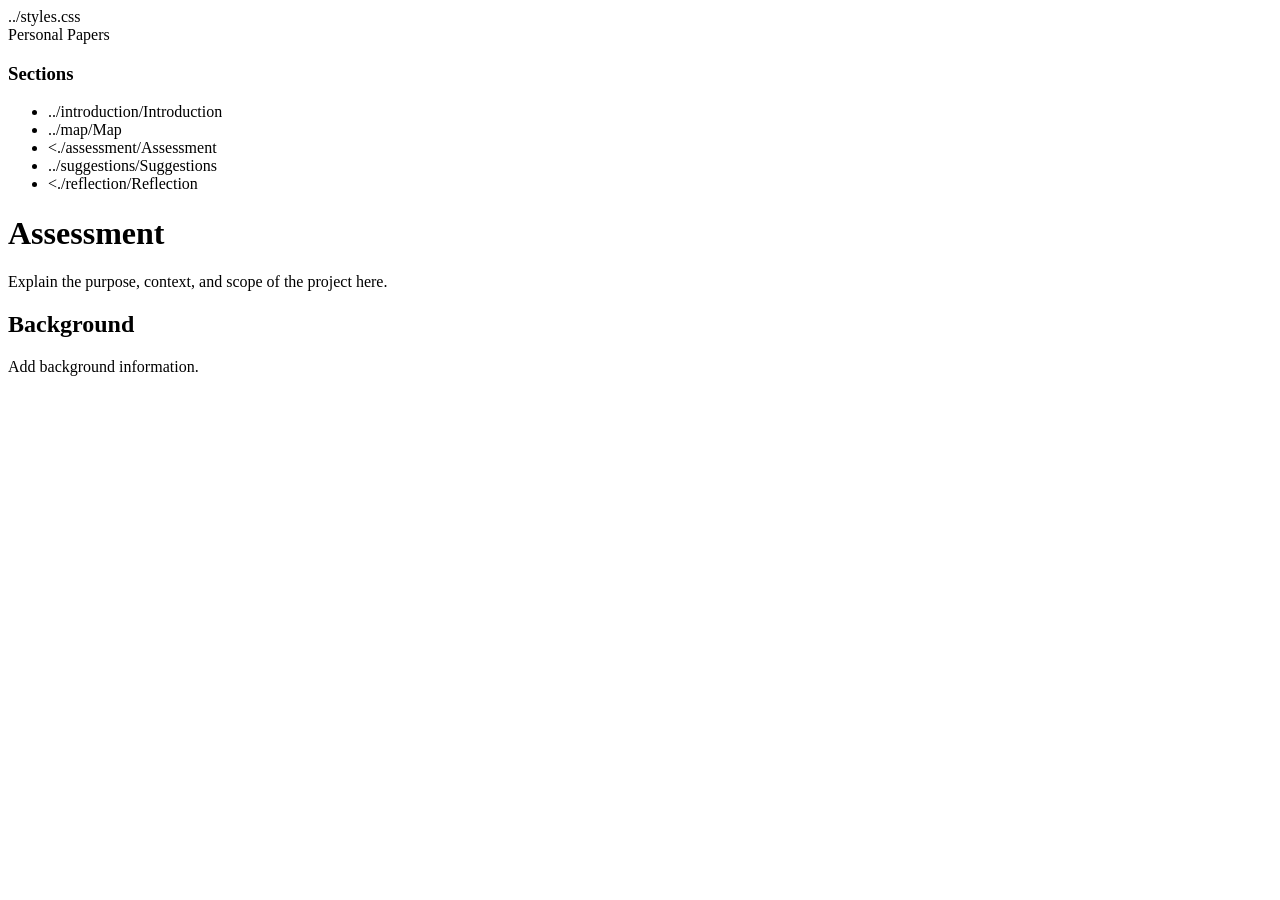
==== assessment/index.html @ 787d4269 "fix html" ====
<!DOCTYPE html>
<html lang="en">
<head>
    <meta charset="UTF-8">
    <meta name="viewport" content="width=device-width, initial-scale=1.0">
    <title>Assessment</title>
    ../styles.css
</head>
<body>

<header>
    <div class="logo">Personal Papers</div>
</header>

<div class="layout">

    <aside class="sidebar">
        <h3>Sections</h3>

        <ul>
            <li>../introduction/Introduction</a></li>
            <li>../map/Map</a></li>
            <li><./assessment/Assessment</a></li>
            <li>../suggestions/Suggestions</a></li>
            <li><./reflection/Reflection</a></li>
        </ul>
    </aside>

    <main class="content">
        <h1>Assessment</h1>

        <p>
            Explain the purpose, context, and scope of the project here.
        </p>

        <h2>Background</h2>

        <p>
            Add background information.
        </p>

    </main>

</div>

</body>
</html>
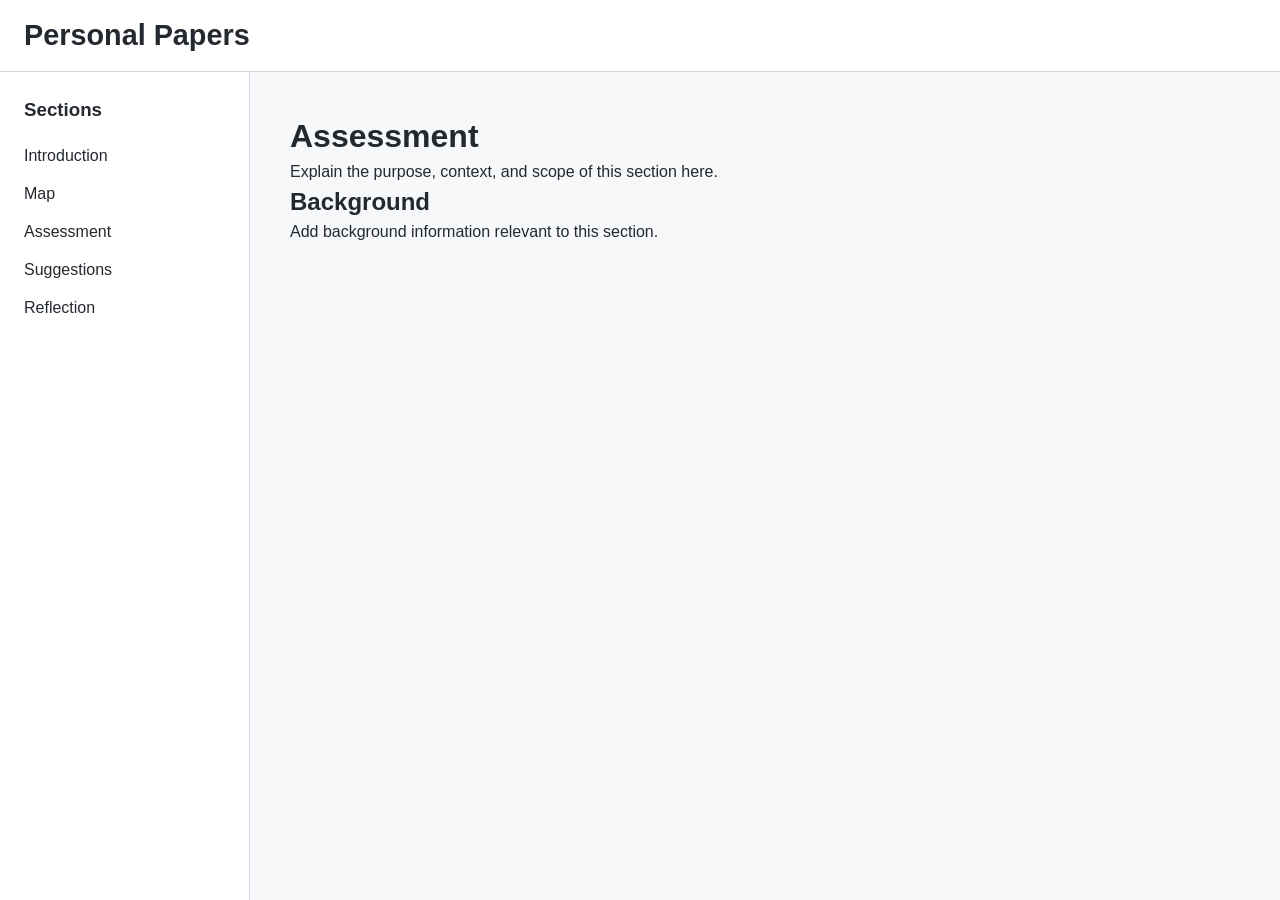
==== commit 58f82461: "fixing EVERYTHINGGG" ====
--- a/assessment/index.html
+++ b/assessment/index.html
@@ -1,10 +1,11 @@
+
 <!DOCTYPE html>
 <html lang="en">
 <head>
     <meta charset="UTF-8">
     <meta name="viewport" content="width=device-width, initial-scale=1.0">
-    <title>Assessment</title>
-    ../styles.css
+    <title>Assessment | Personal Papers</title>
+    <link rel="stylesheet" href="../styles.css">
 </head>
 <body>
 
@@ -18,11 +19,11 @@
         <h3>Sections</h3>
 
         <ul>
-            <li>../introduction/Introduction</a></li>
-            <li>../map/Map</a></li>
-            <li><./assessment/Assessment</a></li>
-            <li>../suggestions/Suggestions</a></li>
-            <li><./reflection/Reflection</a></li>
+            <li><a href="../introduction/">Introduction</a></li>
+            <li><a href="../map/">Map</a></li>
+            <li><a href="../assessment/" class="active">Assessment</a></li>
+            <li><a href="../suggestions/">Suggestions</a></li>
+            <li><a href="../reflection/">Reflection</a></li>
         </ul>
     </aside>
 
@@ -30,18 +31,17 @@
         <h1>Assessment</h1>
 
         <p>
-            Explain the purpose, context, and scope of the project here.
+            Explain the purpose, context, and scope of this section here.
         </p>
 
         <h2>Background</h2>
 
         <p>
-            Add background information.
+            Add background information relevant to this section.
         </p>
-
     </main>
 
 </div>
 
 </body>
-</html>+</html>
--- a/styles.css
+++ b/styles.css
@@ -0,0 +1,276 @@
+:root {
+    --bg: #f6f8fa;
+    --surface: #ffffff;
+    --border: #d0d7de;
+    --accent: #2563eb;
+    --text: #24292f;
+    --muted: #57606a;
+}
+
+* {
+    margin: 0;
+    padding: 0;
+    box-sizing: border-box;
+}
+
+body {
+    font-family: Inter, Arial, sans-serif;
+    background: var(--bg);
+    color: var(--text);
+    line-height: 1.5;
+}
+
+/* Header */
+
+header {
+    height: 72px;
+    background: white;
+    border-bottom: 1px solid var(--border);
+
+    display: flex;
+    align-items: center;
+    justify-content: space-between;
+
+    padding: 0 24px;
+}
+
+.logo {
+    font-size: 1.8rem;
+    font-weight: 700;
+}
+
+header nav {
+    display: flex;
+    gap: 24px;
+}
+
+header nav a {
+    color: var(--text);
+    text-decoration: none;
+    font-weight: 500;
+}
+
+header nav a:hover {
+    color: var(--accent);
+}
+
+/* Layout */
+
+.layout {
+    display: grid;
+    grid-template-columns: 250px 1fr;
+    min-height: calc(100vh - 72px);
+}
+
+/* Sidebar */
+
+.sidebar {
+    background: white;
+    border-right: 1px solid var(--border);
+    padding: 24px;
+}
+
+.sidebar h3 {
+    margin-bottom: 20px;
+}
+
+.sidebar ul {
+    list-style: none;
+}
+
+.sidebar li {
+    margin-bottom: 14px;
+}
+
+.sidebar a {
+    text-decoration: none;
+    color: var(--text);
+}
+
+.sidebar a:hover {
+    color: var(--accent);
+}
+
+/* Main Content */
+
+.content {
+    padding: 40px;
+}
+
+.hero {
+    margin-bottom: 40px;
+}
+
+.hero h1 {
+    font-size: 3rem;
+    margin-bottom: 10px;
+}
+
+.hero p {
+    color: var(--muted);
+    font-size: 1.1rem;
+}
+
+/* Cards */
+
+.cards {
+    display: grid;
+    grid-template-columns: repeat(auto-fit, minmax(280px, 1fr));
+    gap: 24px;
+}
+
+.card {
+    display: block;
+
+    background: var(--surface);
+    color: inherit;
+    text-decoration: none;
+
+    border: 1px solid var(--border);
+    border-radius: 14px;
+
+    padding: 24px;
+
+    transition:
+        transform 0.2s ease,
+        box-shadow 0.2s ease,
+        border-color 0.2s ease;
+}
+
+.card h2 {
+    margin-bottom: 10px;
+}
+
+.card p {
+    color: var(--muted);
+}
+
+.card:hover {
+    transform: translateY(-4px);
+
+    border-color: var(--accent);
+
+    box-shadow:
+        0 6px 20px rgba(0, 0, 0, 0.08);
+}
+
+/* Responsive */
+
+@media (max-width: 768px) {
+
+    .layout {
+        grid-template-columns: 1fr;
+    }
+
+    .sidebar {
+        border-right: none;
+        border-bottom: 1px solid var(--border);
+    }
+
+    header {
+        flex-direction: column;
+        height: auto;
+        padding: 16px;
+        gap: 12px;
+    }
+
+    header nav {
+        flex-wrap: wrap;
+        justify-content: center;
+    }
+
+    .content {
+        padding: 24px;
+    }
+
+    .hero h1 {
+        font-size: 2rem;
+    }
+
+    /* General links and keyboard accessibility */
+
+a:focus-visible {
+    outline: 3px solid var(--accent);
+    outline-offset: 4px;
+    border-radius: 4px;
+}
+
+/* Sidebar improvements */
+
+.sidebar a {
+    display: block;
+    padding: 10px 12px;
+    border-radius: 8px;
+    transition: background 0.2s ease, color 0.2s ease;
+}
+
+.sidebar a:hover {
+    color: var(--accent);
+    background: #eff6ff;
+}
+
+/* Highlight the current page */
+.sidebar a.active {
+    color: var(--accent);
+    background: #eff6ff;
+    font-weight: 600;
+}
+
+/* Main content improvements */
+
+.content {
+    min-width: 0;
+    max-width: 1200px;
+    width: 100%;
+}
+
+.content h1 {
+    font-size: 2.4rem;
+    line-height: 1.2;
+    margin-bottom: 16px;
+}
+
+.content h2 {
+    font-size: 1.5rem;
+    margin-top: 32px;
+    margin-bottom: 12px;
+}
+
+.content p {
+    color: var(--muted);
+    margin-bottom: 16px;
+    max-width: 75ch;
+}
+
+/* Card improvements */
+
+.card:focus-visible {
+    outline: 3px solid var(--accent);
+    outline-offset: 4px;
+}
+
+.card:hover h2 {
+    color: var(--accent);
+}
+
+/* Mobile improvements */
+
+@media (max-width: 768px) {
+    .content {
+        padding: 24px 20px;
+    }
+
+    .content h1 {
+        font-size: 2rem;
+    }
+
+    .cards {
+        grid-template-columns: 1fr;
+        gap: 16px;
+    }
+
+    .logo {
+        font-size: 1.5rem;
+    }
+}
+}
